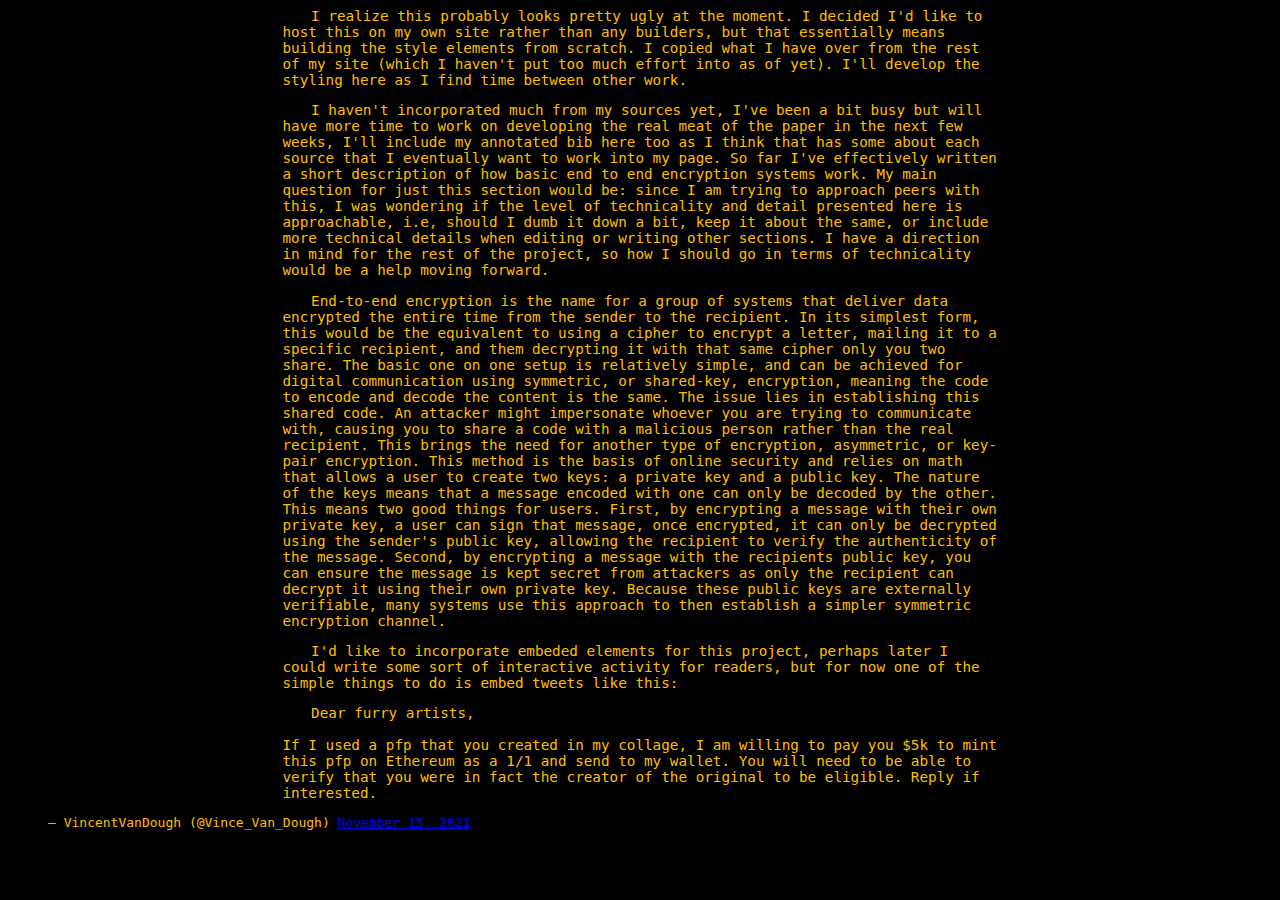
==== crypto.html @ cd8e7666 "Create crypto.html" ====
<html>
	<head>
        	<link rel="stylesheet" href="resources/index.css">
	</head>
	<body>
		<div class="main">
			<p>I realize this probably looks pretty ugly at the moment. I decided I'd like to host this on my own site rather than any builders, but that essentially means building the style elements from scratch. I copied what I have over from the rest of my site (which I haven't put too much effort into as of yet). I'll develop the styling here as I find time between other work.</p>
			
			<p>I haven't incorporated much from my sources yet, I've been a bit busy but will have more time to work on developing the real meat of the paper in the next few weeks, I'll include my annotated bib here too as I think that has some about each source that I eventually want to work into my page. So far I've effectively written a short description of how basic end to end encryption systems work. My main question for just this section would be: since I am trying to approach peers with this, I was wondering if the level of technicality and detail presented here is approachable, i.e, should I dumb it down a bit, keep it about the same, or include more technical details when editing or writing other sections. I have a direction in mind for the rest of the project, so how I should go in terms of technicality would be a help moving forward.</p>
			
			<p>End-to-end encryption is the name for a group of systems that deliver data encrypted the entire time from the sender to the recipient. In its simplest form, this would be the equivalent to using a cipher to encrypt a letter, mailing it to a specific recipient, and them decrypting it with that same cipher only you two share. The basic one on one setup is relatively simple, and can be achieved for digital communication using symmetric, or shared-key, encryption, meaning the code to encode and decode the content is the same. The issue lies in establishing this shared code. An attacker might impersonate whoever you are trying to communicate with, causing you to share a code with a malicious person rather than the real recipient. This brings the need for another type of encryption, asymmetric, or key-pair encryption. This method is the basis of online security and relies on math that allows a user to create two keys: a private key and a public key. The nature of the keys means that a message encoded with one can only be decoded by the other. This means two good things for users. First, by encrypting a message with their own private key, a user can sign that message, once encrypted, it can only be decrypted using the sender's public key, allowing the recipient to verify the authenticity of the message. Second, by encrypting a message with the recipients public key, you can ensure the message is kept secret from attackers as only the recipient can decrypt it using their own private key. Because these public keys are externally verifiable, many systems use this approach to then establish a simpler symmetric encryption channel. </p>
			
			<p>I'd like to incorporate embeded elements for this project, perhaps later I could write some sort of interactive activity for readers, but for now one of the simple things to do is embed tweets like this:</p>
			
			<blockquote class="twitter-tweet" data-theme="dark"><p lang="en" dir="ltr">Dear furry artists,<br><br>If I used a pfp that you created in my collage, I am willing to pay you $5k to mint this pfp on Ethereum as a 1/1 and send to my wallet. You will need to be able to verify that you were in fact the creator of the original to be eligible. Reply if interested.</p>&mdash; VincentVanDough (@Vince_Van_Dough) <a href="https://twitter.com/Vince_Van_Dough/status/1460085031901224967?ref_src=twsrc%5Etfw">November 15, 2021</a></blockquote> <script async src="https://platform.twitter.com/widgets.js" charset="utf-8"></script> 
		</div>	
</html>
---- resources/index.css ----
body {
        background-color: black;
        color: #ffbf00;
        font-family: monospace;
}

.main {

}

.asciiArt {
        display: grid;
        justify-content: center;
        font-family: "MS PGothic", "ＭＳ Ｐゴシック", "Trebuchet MS", Verdana, Futura, Arial, Helvetica, sans-serif;
}

.utf8art {
        display: grid;
        justify-content: center;
}

.utf8art pre {
        font-family: "MS PGothic", "ＭＳ Ｐゴシック", "Trebuchet MS", Verdana, Futura, Arial, Helvetica, sans-serif;
}

p {
        margin-left: auto;
        margin-right: auto;
        width: 50em;
        text-indent: 2em;
        font-size: 1.1em;
}
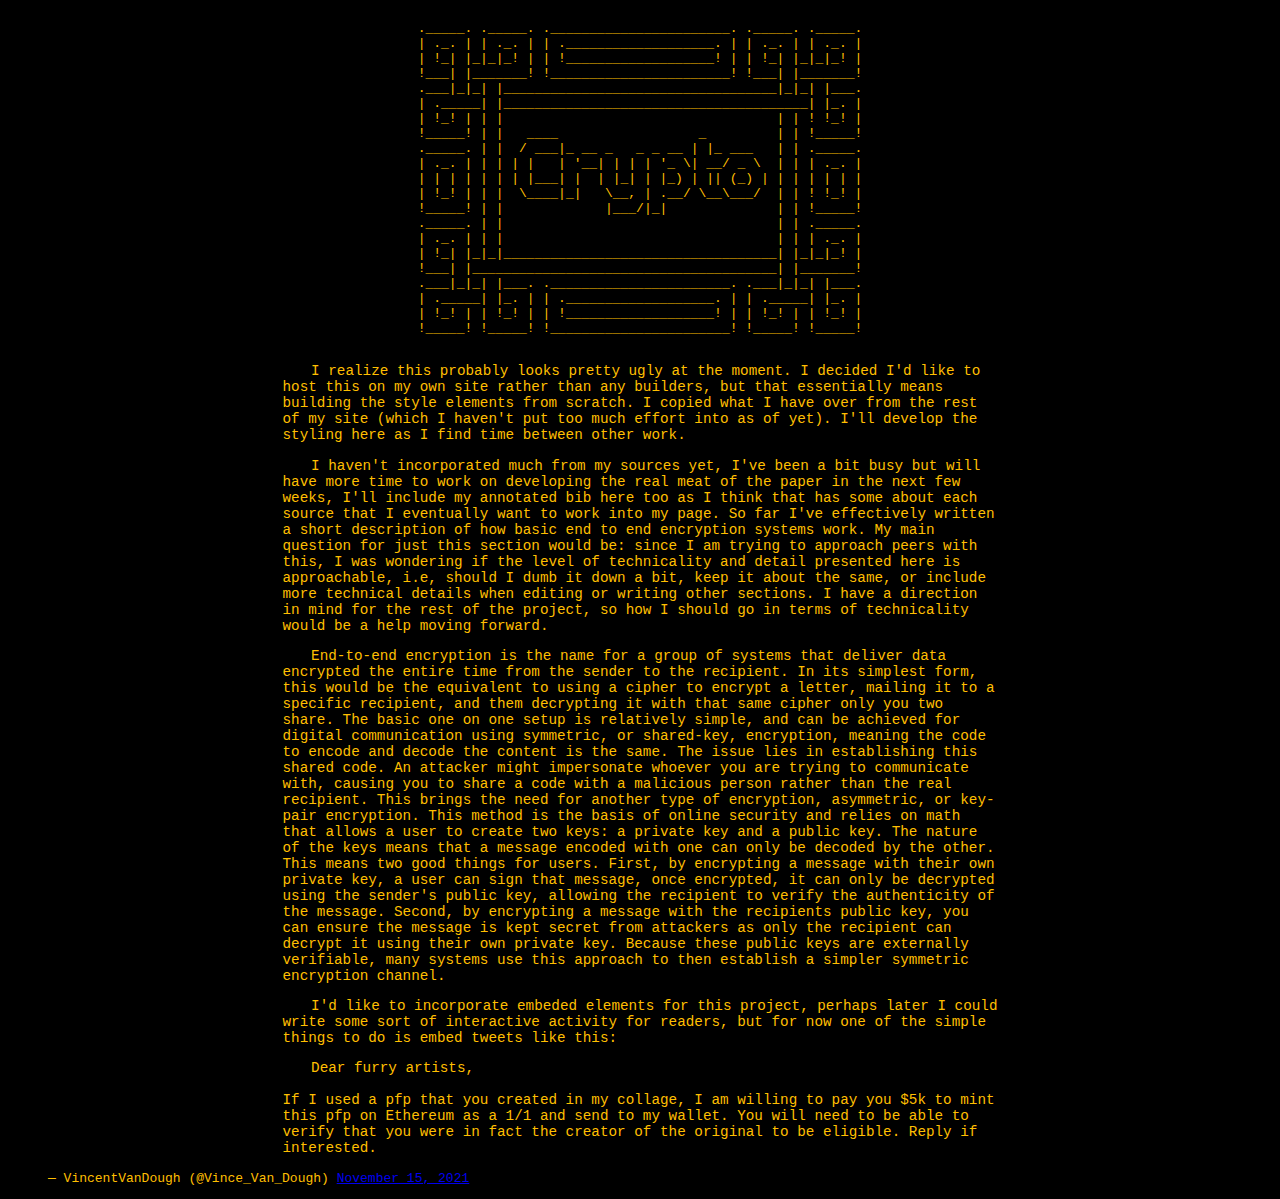
==== commit c05f2a71: "added header" ====
--- a/crypto.html
+++ b/crypto.html
@@ -4,6 +4,30 @@
 	</head>
 	<body>
 		<div class="main">
+<div class="asciiArt"><pre>
+._____. ._____. ._______________________. ._____. ._____.
+| ._. | | ._. | | .___________________. | | ._. | | ._. |
+| !_| |_|_|_! | | !___________________! | | !_| |_|_|_! |
+!___| |_______! !_______________________! !___| |_______!
+.___|_|_| |___________________________________|_|_| |___.
+| ._____| |_______________________________________| |_. |
+| !_! | | |                                   | | ! !_! |
+!_____! | |   ____                  _         | | !_____!
+._____. | |  / ___|_ __ _   _ _ __ | |_ ___   | | ._____.
+| ._. | | | | |   | '__| | | | '_ \| __/ _ \  | | | ._. |
+| | | | | | | |___| |  | |_| | |_) | || (_) | | | | | | |
+| !_! | | |  \____|_|   \__, | .__/ \__\___/  | | ! !_! |
+!_____! | |             |___/|_|              | | !_____!
+._____. | |                                   | | ._____.
+| ._. | | |                                   | | | ._. |
+| !_| |_|_|___________________________________| |_|_|_! |
+!___| |_______________________________________| |_______!
+.___|_|_| |___. ._______________________. .___|_|_| |___.
+| ._____| |_. | | .___________________. | | ._____| |_. |
+| !_! | | !_! | | !___________________! | | !_! | | !_! |
+!_____! !_____! !_______________________! !_____! !_____!
+</pre></div>
+			
 			<p>I realize this probably looks pretty ugly at the moment. I decided I'd like to host this on my own site rather than any builders, but that essentially means building the style elements from scratch. I copied what I have over from the rest of my site (which I haven't put too much effort into as of yet). I'll develop the styling here as I find time between other work.</p>
 			
 			<p>I haven't incorporated much from my sources yet, I've been a bit busy but will have more time to work on developing the real meat of the paper in the next few weeks, I'll include my annotated bib here too as I think that has some about each source that I eventually want to work into my page. So far I've effectively written a short description of how basic end to end encryption systems work. My main question for just this section would be: since I am trying to approach peers with this, I was wondering if the level of technicality and detail presented here is approachable, i.e, should I dumb it down a bit, keep it about the same, or include more technical details when editing or writing other sections. I have a direction in mind for the rest of the project, so how I should go in terms of technicality would be a help moving forward.</p>
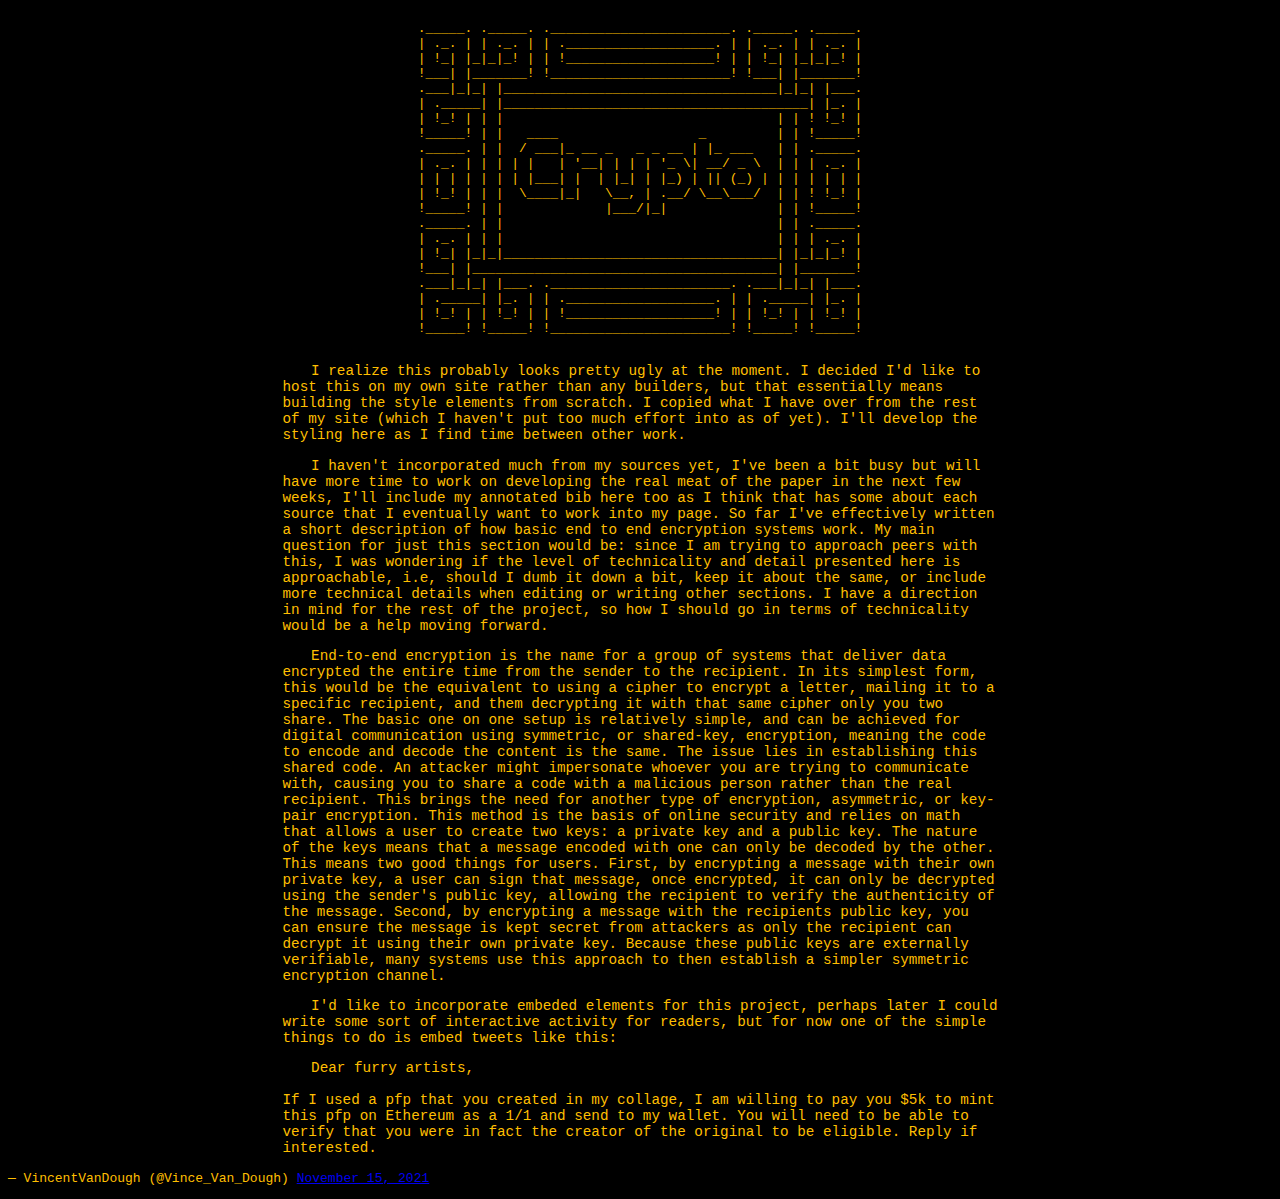
==== commit 1bc4ffda: "Update crypto.html" ====
--- a/crypto.html
+++ b/crypto.html
@@ -36,6 +36,8 @@
 			
 			<p>I'd like to incorporate embeded elements for this project, perhaps later I could write some sort of interactive activity for readers, but for now one of the simple things to do is embed tweets like this:</p>
 			
-			<blockquote class="twitter-tweet" data-theme="dark"><p lang="en" dir="ltr">Dear furry artists,<br><br>If I used a pfp that you created in my collage, I am willing to pay you $5k to mint this pfp on Ethereum as a 1/1 and send to my wallet. You will need to be able to verify that you were in fact the creator of the original to be eligible. Reply if interested.</p>&mdash; VincentVanDough (@Vince_Van_Dough) <a href="https://twitter.com/Vince_Van_Dough/status/1460085031901224967?ref_src=twsrc%5Etfw">November 15, 2021</a></blockquote> <script async src="https://platform.twitter.com/widgets.js" charset="utf-8"></script> 
+			<div class="tweet">
+				<blockquote class="twitter-tweet" data-theme="dark"><p lang="en" dir="ltr">Dear furry artists,<br><br>If I used a pfp that you created in my collage, I am willing to pay you $5k to mint this pfp on Ethereum as a 1/1 and send to my wallet. You will need to be able to verify that you were in fact the creator of the original to be eligible. Reply if interested.</p>&mdash; VincentVanDough (@Vince_Van_Dough) <a href="https://twitter.com/Vince_Van_Dough/status/1460085031901224967?ref_src=twsrc%5Etfw">November 15, 2021</a></blockquote> <script async src="https://platform.twitter.com/widgets.js" charset="utf-8"></script> 
+			</div>
 		</div>	
 </html>	
--- a/resources/index.css
+++ b/resources/index.css
@@ -30,3 +30,9 @@
         text-indent: 2em;
         font-size: 1.1em;
 }
+
+blockquote {
+        margin-left: auto;
+        margin-right: auto;
+        align: center;
+}
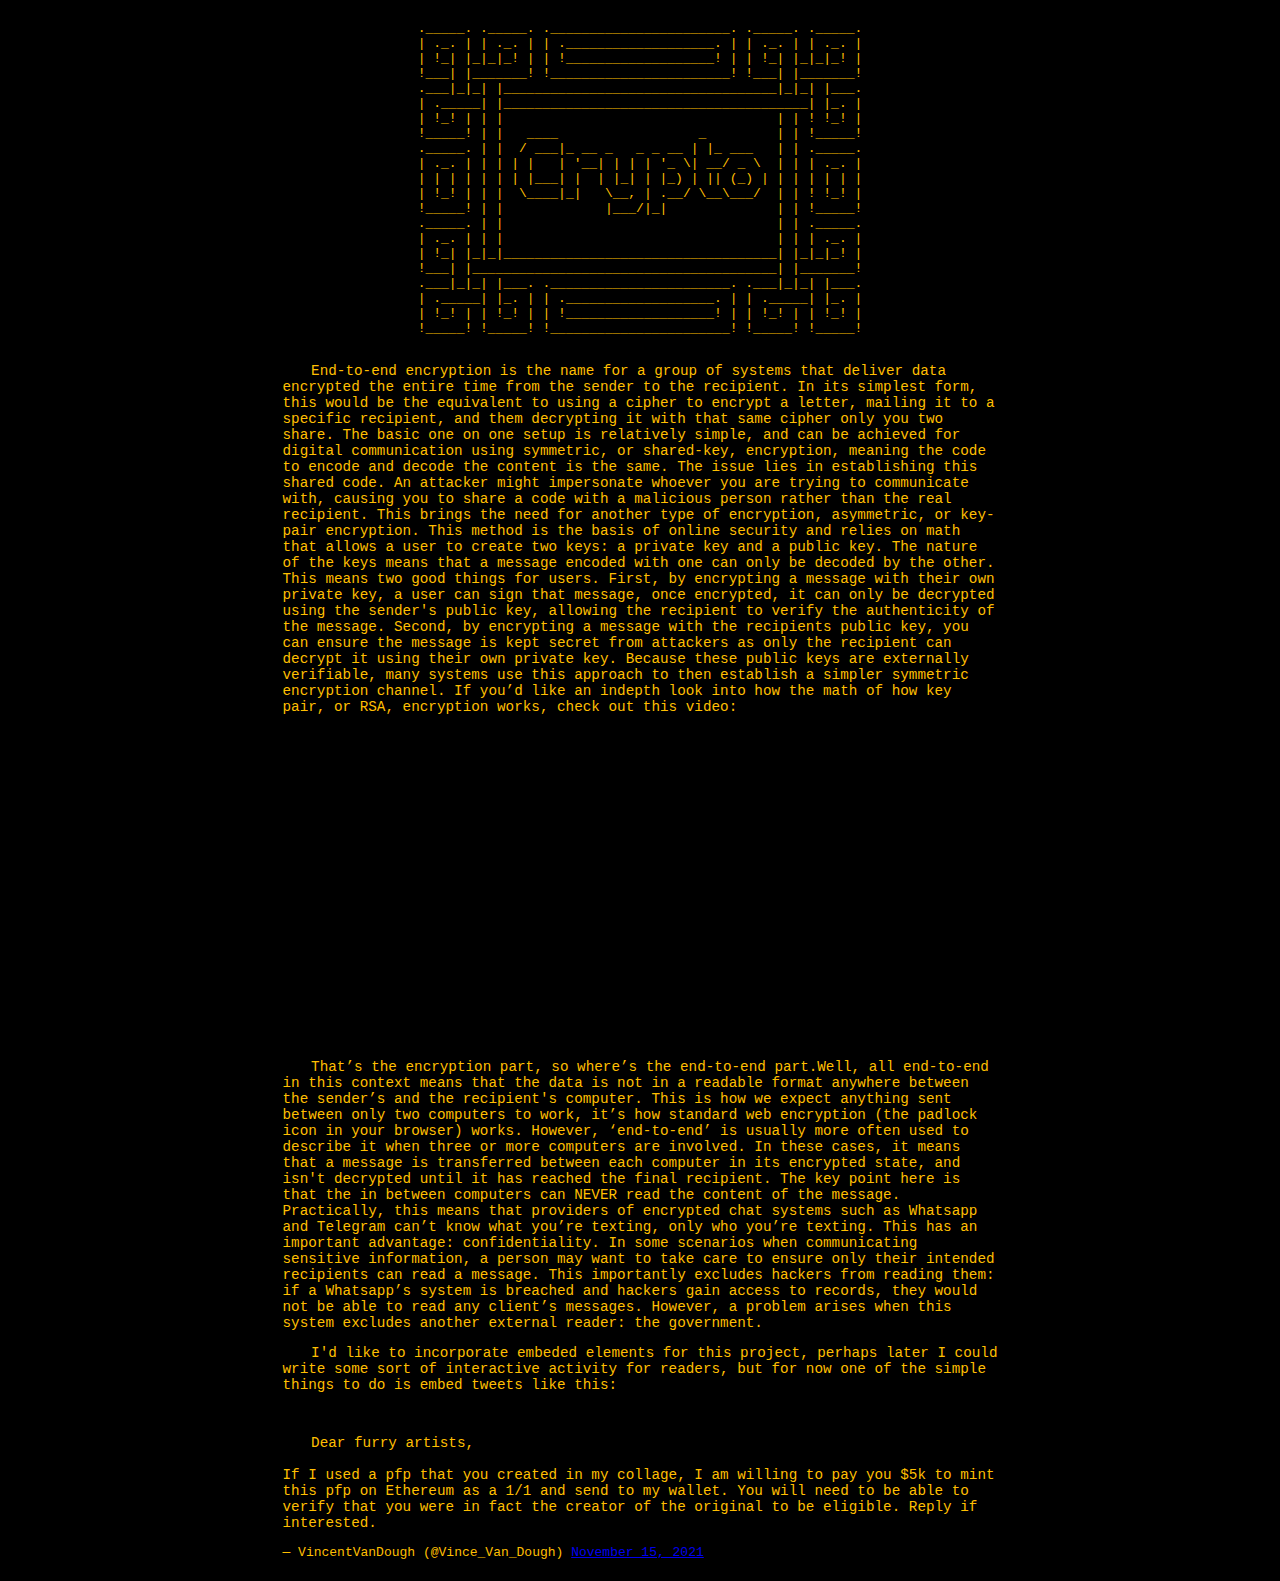
==== commit 5562c5be: "added content" ====
--- a/crypto.html
+++ b/crypto.html
@@ -27,12 +27,11 @@
 | !_! | | !_! | | !___________________! | | !_! | | !_! |
 !_____! !_____! !_______________________! !_____! !_____!
 </pre></div>
+			<p>End-to-end encryption is the name for a group of systems that deliver data encrypted the entire time from the sender to the recipient. In its simplest form, this would be the equivalent to using a cipher to encrypt a letter, mailing it to a specific recipient, and them decrypting it with that same cipher only you two share. The basic one on one setup is relatively simple, and can be achieved for digital communication using symmetric, or shared-key, encryption, meaning the code to encode and decode the content is the same. The issue lies in establishing this shared code. An attacker might impersonate whoever you are trying to communicate with, causing you to share a code with a malicious person rather than the real recipient. This brings the need for another type of encryption, asymmetric, or key-pair encryption. This method is the basis of online security and relies on math that allows a user to create two keys: a private key and a public key. The nature of the keys means that a message encoded with one can only be decoded by the other. This means two good things for users. First, by encrypting a message with their own private key, a user can sign that message, once encrypted, it can only be decrypted using the sender's public key, allowing the recipient to verify the authenticity of the message. Second, by encrypting a message with the recipients public key, you can ensure the message is kept secret from attackers as only the recipient can decrypt it using their own private key. Because these public keys are externally verifiable, many systems use this approach to then establish a simpler symmetric encryption channel. If you’d like an indepth look into how the math of how key pair, or RSA, encryption works, check out this video: </p>
 			
-			<p>I realize this probably looks pretty ugly at the moment. I decided I'd like to host this on my own site rather than any builders, but that essentially means building the style elements from scratch. I copied what I have over from the rest of my site (which I haven't put too much effort into as of yet). I'll develop the styling here as I find time between other work.</p>
+			<iframe width="560" height="315" src="https://www.youtube.com/embed/rVQpK6NcYIE" title="YouTube video player" frameborder="0" allow="accelerometer; autoplay; clipboard-write; encrypted-media; gyroscope; picture-in-picture" allowfullscreen></iframe>
 			
-			<p>I haven't incorporated much from my sources yet, I've been a bit busy but will have more time to work on developing the real meat of the paper in the next few weeks, I'll include my annotated bib here too as I think that has some about each source that I eventually want to work into my page. So far I've effectively written a short description of how basic end to end encryption systems work. My main question for just this section would be: since I am trying to approach peers with this, I was wondering if the level of technicality and detail presented here is approachable, i.e, should I dumb it down a bit, keep it about the same, or include more technical details when editing or writing other sections. I have a direction in mind for the rest of the project, so how I should go in terms of technicality would be a help moving forward.</p>
-			
-			<p>End-to-end encryption is the name for a group of systems that deliver data encrypted the entire time from the sender to the recipient. In its simplest form, this would be the equivalent to using a cipher to encrypt a letter, mailing it to a specific recipient, and them decrypting it with that same cipher only you two share. The basic one on one setup is relatively simple, and can be achieved for digital communication using symmetric, or shared-key, encryption, meaning the code to encode and decode the content is the same. The issue lies in establishing this shared code. An attacker might impersonate whoever you are trying to communicate with, causing you to share a code with a malicious person rather than the real recipient. This brings the need for another type of encryption, asymmetric, or key-pair encryption. This method is the basis of online security and relies on math that allows a user to create two keys: a private key and a public key. The nature of the keys means that a message encoded with one can only be decoded by the other. This means two good things for users. First, by encrypting a message with their own private key, a user can sign that message, once encrypted, it can only be decrypted using the sender's public key, allowing the recipient to verify the authenticity of the message. Second, by encrypting a message with the recipients public key, you can ensure the message is kept secret from attackers as only the recipient can decrypt it using their own private key. Because these public keys are externally verifiable, many systems use this approach to then establish a simpler symmetric encryption channel. </p>
+			<p>That’s the encryption part, so where’s the end-to-end part.Well, all end-to-end in this context means that the data is not in a readable format anywhere between the sender’s and the recipient's computer. This is how we expect anything sent between only two computers to work, it’s how standard web encryption (the padlock icon in your browser) works. However, ‘end-to-end’ is usually more often used to describe it when three or more computers are involved. In these cases, it means that a message is transferred between each computer in its encrypted state, and isn't decrypted until it has reached the final recipient. The key point here is that the in between computers can NEVER read the content of the message. Practically, this means that providers of encrypted chat systems such as Whatsapp and Telegram can’t know what you’re texting, only who you’re texting. This has an important advantage: confidentiality. In some scenarios when communicating sensitive information, a person may want to take care to ensure only their intended recipients can read a message. This importantly excludes hackers from reading them: if a Whatsapp’s system is breached and hackers gain access to records, they would not be able to read any client’s messages. However, a problem arises when this system excludes another external reader: the government.</p>
 			
 			<p>I'd like to incorporate embeded elements for this project, perhaps later I could write some sort of interactive activity for readers, but for now one of the simple things to do is embed tweets like this:</p>
 			
--- a/resources/index.css
+++ b/resources/index.css
@@ -31,8 +31,10 @@
         font-size: 1.1em;
 }
 
-blockquote {
+.tweet {
         margin-left: auto;
         margin-right: auto;
-        align: center;
+        align-self: center;
+        display: grid;
+        justify-content: center;
 }
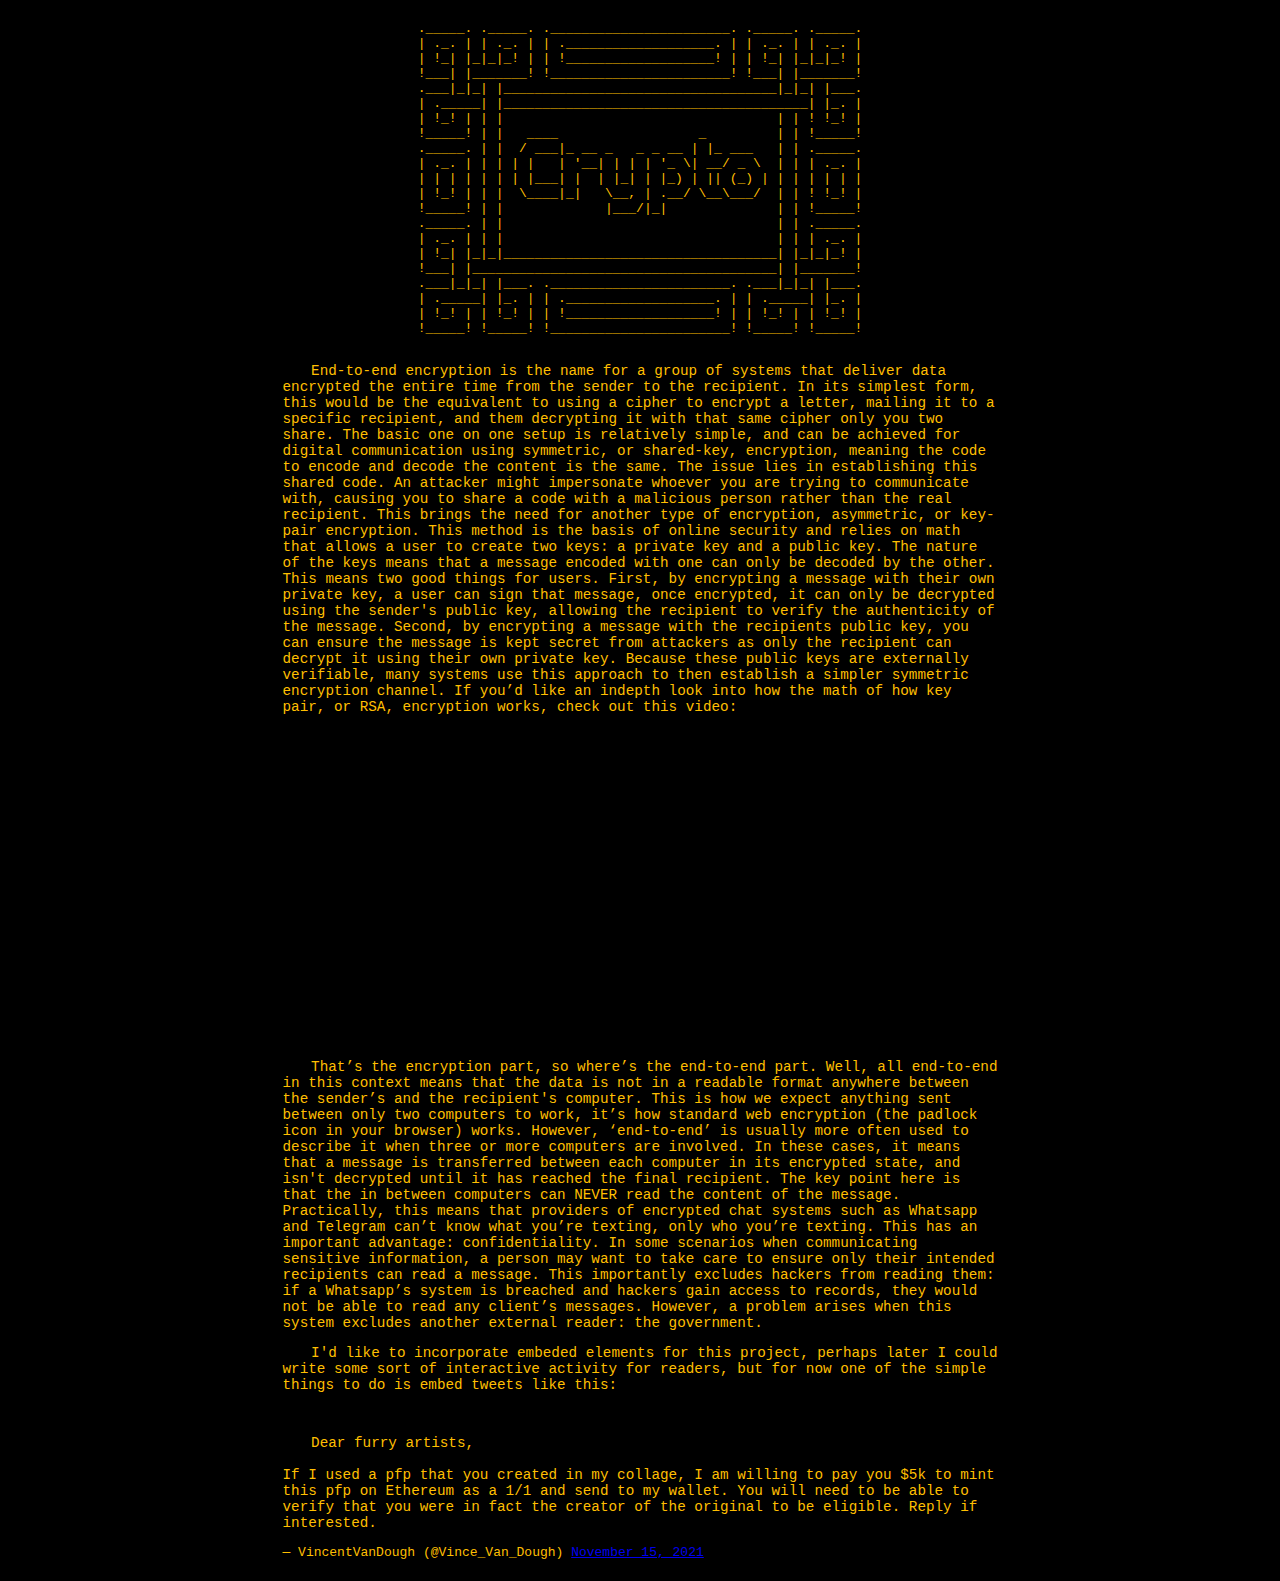
==== commit 87ac2785: "fixed styling" ====
--- a/crypto.html
+++ b/crypto.html
@@ -29,9 +29,11 @@
 </pre></div>
 			<p>End-to-end encryption is the name for a group of systems that deliver data encrypted the entire time from the sender to the recipient. In its simplest form, this would be the equivalent to using a cipher to encrypt a letter, mailing it to a specific recipient, and them decrypting it with that same cipher only you two share. The basic one on one setup is relatively simple, and can be achieved for digital communication using symmetric, or shared-key, encryption, meaning the code to encode and decode the content is the same. The issue lies in establishing this shared code. An attacker might impersonate whoever you are trying to communicate with, causing you to share a code with a malicious person rather than the real recipient. This brings the need for another type of encryption, asymmetric, or key-pair encryption. This method is the basis of online security and relies on math that allows a user to create two keys: a private key and a public key. The nature of the keys means that a message encoded with one can only be decoded by the other. This means two good things for users. First, by encrypting a message with their own private key, a user can sign that message, once encrypted, it can only be decrypted using the sender's public key, allowing the recipient to verify the authenticity of the message. Second, by encrypting a message with the recipients public key, you can ensure the message is kept secret from attackers as only the recipient can decrypt it using their own private key. Because these public keys are externally verifiable, many systems use this approach to then establish a simpler symmetric encryption channel. If you’d like an indepth look into how the math of how key pair, or RSA, encryption works, check out this video: </p>
 			
-			<iframe width="560" height="315" src="https://www.youtube.com/embed/rVQpK6NcYIE" title="YouTube video player" frameborder="0" allow="accelerometer; autoplay; clipboard-write; encrypted-media; gyroscope; picture-in-picture" allowfullscreen></iframe>
-			
-			<p>That’s the encryption part, so where’s the end-to-end part.Well, all end-to-end in this context means that the data is not in a readable format anywhere between the sender’s and the recipient's computer. This is how we expect anything sent between only two computers to work, it’s how standard web encryption (the padlock icon in your browser) works. However, ‘end-to-end’ is usually more often used to describe it when three or more computers are involved. In these cases, it means that a message is transferred between each computer in its encrypted state, and isn't decrypted until it has reached the final recipient. The key point here is that the in between computers can NEVER read the content of the message. Practically, this means that providers of encrypted chat systems such as Whatsapp and Telegram can’t know what you’re texting, only who you’re texting. This has an important advantage: confidentiality. In some scenarios when communicating sensitive information, a person may want to take care to ensure only their intended recipients can read a message. This importantly excludes hackers from reading them: if a Whatsapp’s system is breached and hackers gain access to records, they would not be able to read any client’s messages. However, a problem arises when this system excludes another external reader: the government.</p>
+			<div class="tweet">
+				<iframe width="560" height="315" src="https://www.youtube.com/embed/rVQpK6NcYIE" title="YouTube video player" frameborder="0" allow="accelerometer; autoplay; clipboard-write; encrypted-media; gyroscope; picture-in-picture" allowfullscreen></iframe>
+			</div>
+				
+			<p>That’s the encryption part, so where’s the end-to-end part. Well, all end-to-end in this context means that the data is not in a readable format anywhere between the sender’s and the recipient's computer. This is how we expect anything sent between only two computers to work, it’s how standard web encryption (the padlock icon in your browser) works. However, ‘end-to-end’ is usually more often used to describe it when three or more computers are involved. In these cases, it means that a message is transferred between each computer in its encrypted state, and isn't decrypted until it has reached the final recipient. The key point here is that the in between computers can NEVER read the content of the message. Practically, this means that providers of encrypted chat systems such as Whatsapp and Telegram can’t know what you’re texting, only who you’re texting. This has an important advantage: confidentiality. In some scenarios when communicating sensitive information, a person may want to take care to ensure only their intended recipients can read a message. This importantly excludes hackers from reading them: if a Whatsapp’s system is breached and hackers gain access to records, they would not be able to read any client’s messages. However, a problem arises when this system excludes another external reader: the government.</p>
 			
 			<p>I'd like to incorporate embeded elements for this project, perhaps later I could write some sort of interactive activity for readers, but for now one of the simple things to do is embed tweets like this:</p>
 			
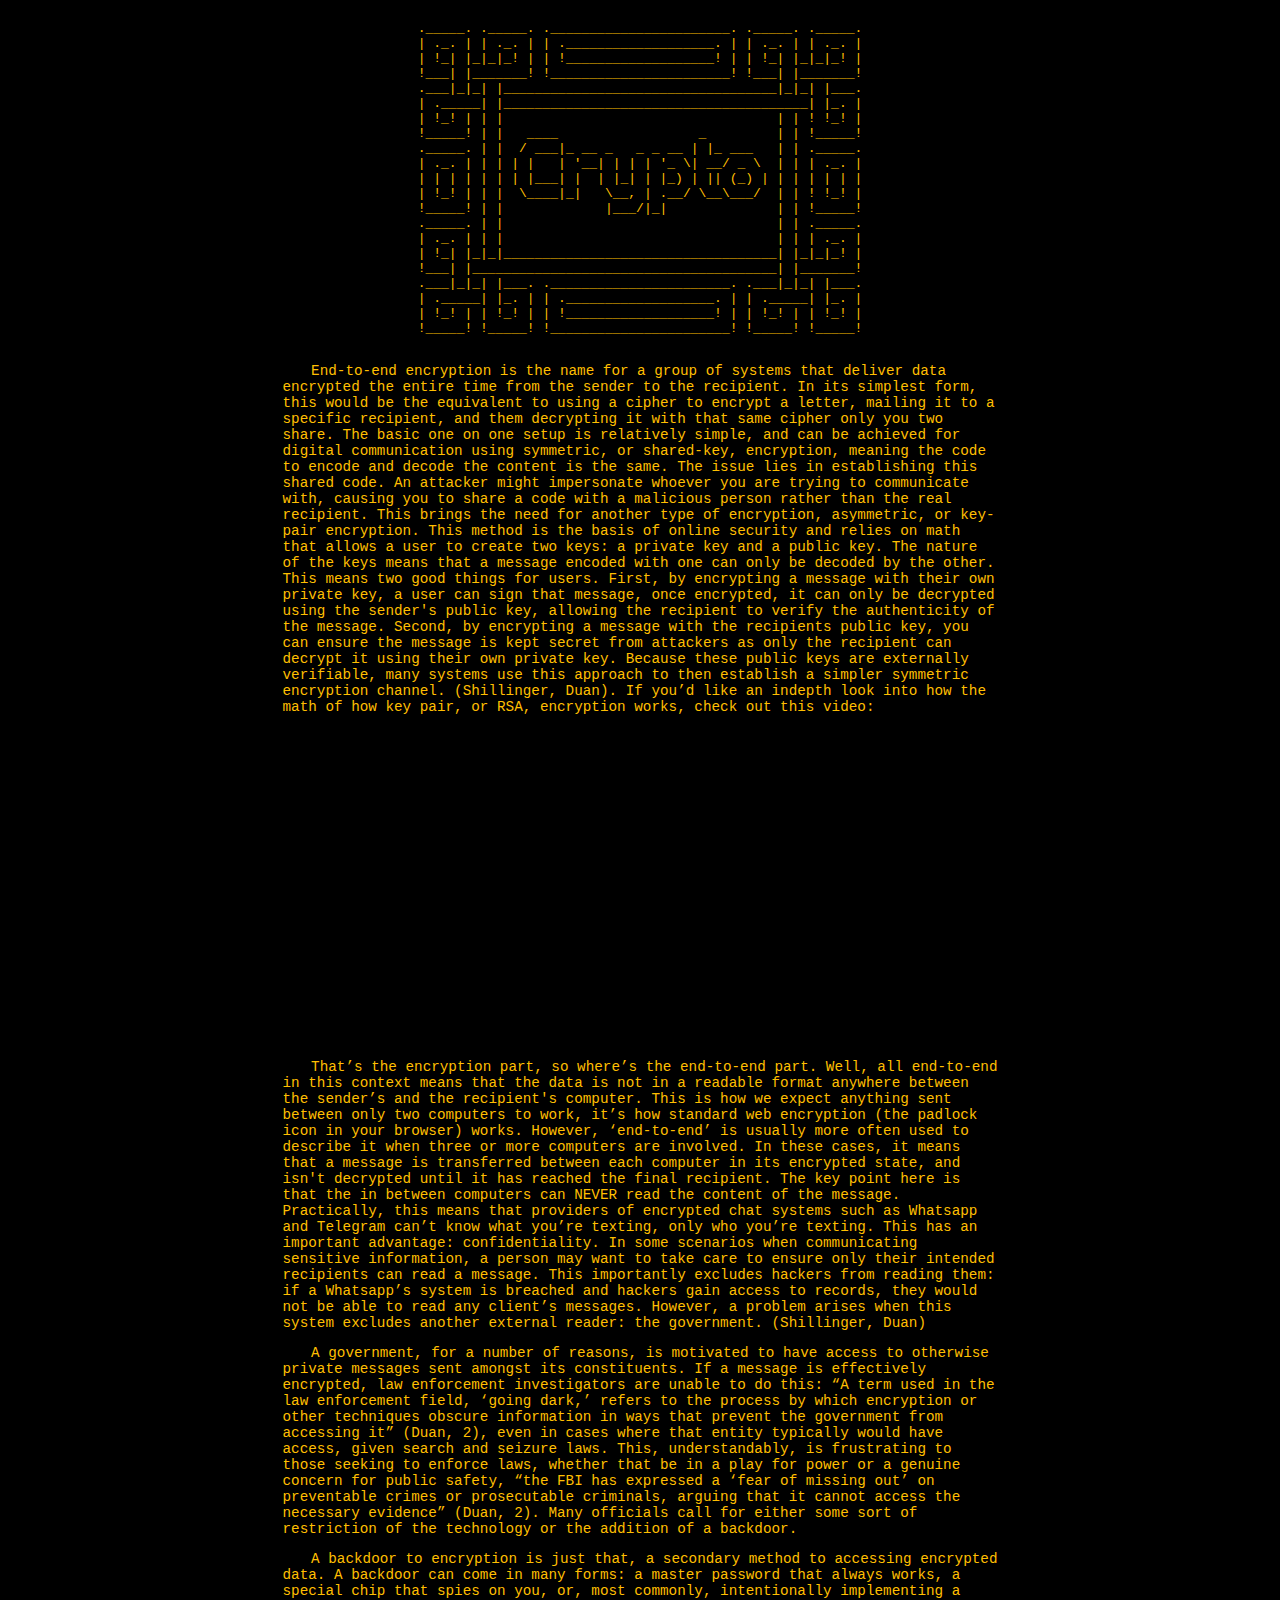
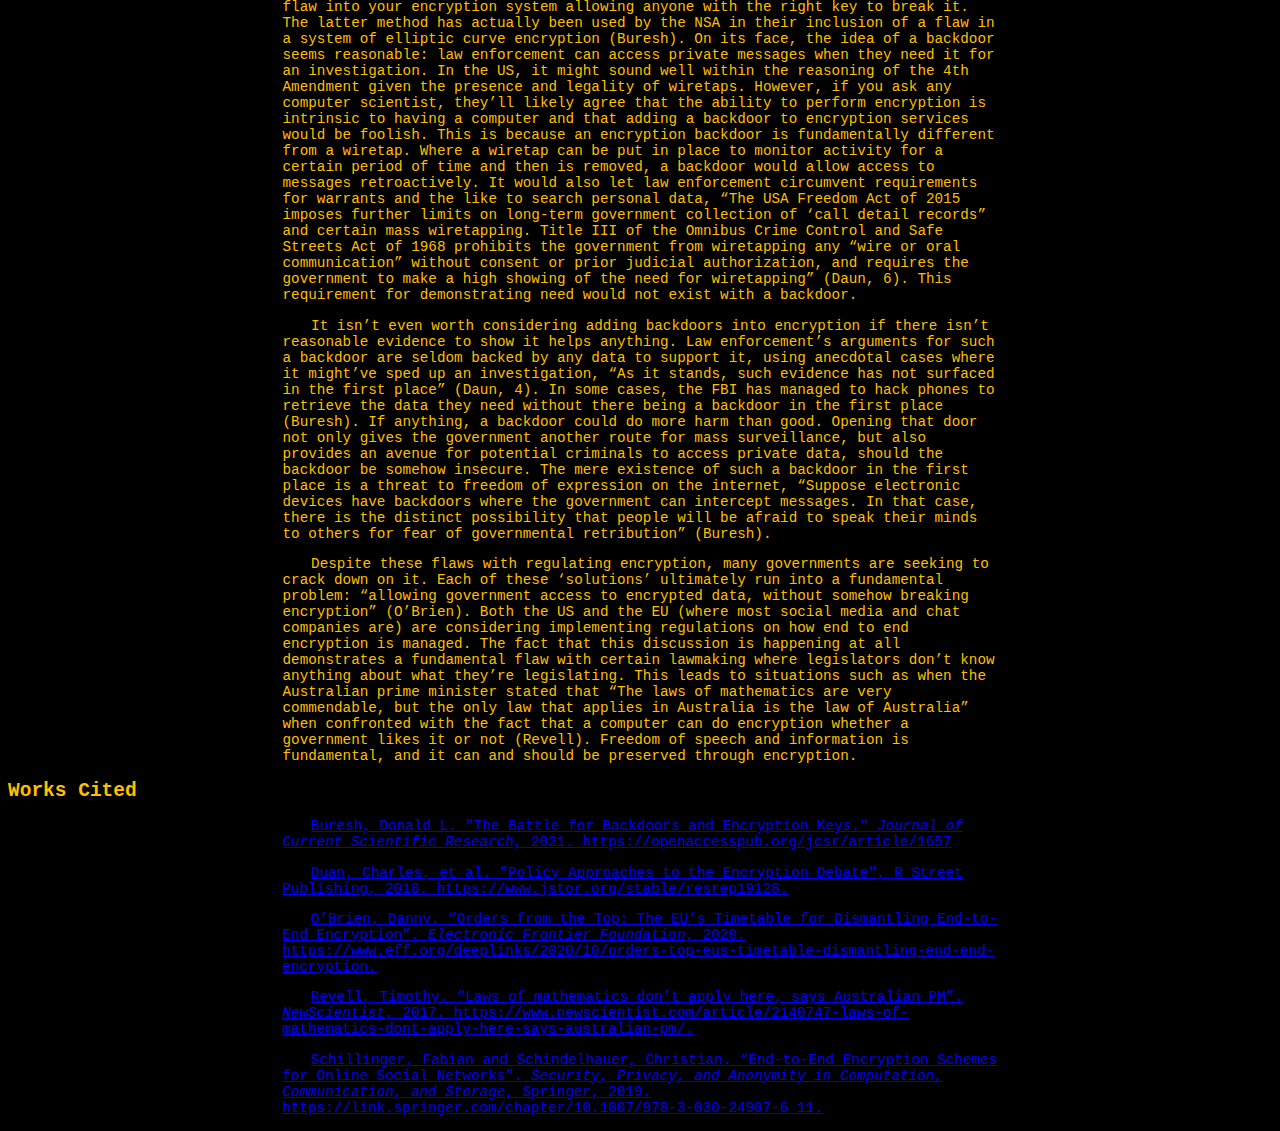
==== commit 3d03a1f8: "added more" ====
--- a/crypto.html
+++ b/crypto.html
@@ -27,18 +27,37 @@
 | !_! | | !_! | | !___________________! | | !_! | | !_! |
 !_____! !_____! !_______________________! !_____! !_____!
 </pre></div>
-			<p>End-to-end encryption is the name for a group of systems that deliver data encrypted the entire time from the sender to the recipient. In its simplest form, this would be the equivalent to using a cipher to encrypt a letter, mailing it to a specific recipient, and them decrypting it with that same cipher only you two share. The basic one on one setup is relatively simple, and can be achieved for digital communication using symmetric, or shared-key, encryption, meaning the code to encode and decode the content is the same. The issue lies in establishing this shared code. An attacker might impersonate whoever you are trying to communicate with, causing you to share a code with a malicious person rather than the real recipient. This brings the need for another type of encryption, asymmetric, or key-pair encryption. This method is the basis of online security and relies on math that allows a user to create two keys: a private key and a public key. The nature of the keys means that a message encoded with one can only be decoded by the other. This means two good things for users. First, by encrypting a message with their own private key, a user can sign that message, once encrypted, it can only be decrypted using the sender's public key, allowing the recipient to verify the authenticity of the message. Second, by encrypting a message with the recipients public key, you can ensure the message is kept secret from attackers as only the recipient can decrypt it using their own private key. Because these public keys are externally verifiable, many systems use this approach to then establish a simpler symmetric encryption channel. If you’d like an indepth look into how the math of how key pair, or RSA, encryption works, check out this video: </p>
+			<p>End-to-end encryption is the name for a group of systems that deliver data encrypted the entire time from the sender to the recipient. In its simplest form, this would be the equivalent to using a cipher to encrypt a letter, mailing it to a specific recipient, and them decrypting it with that same cipher only you two share. The basic one on one setup is relatively simple, and can be achieved for digital communication using symmetric, or shared-key, encryption, meaning the code to encode and decode the content is the same. The issue lies in establishing this shared code. An attacker might impersonate whoever you are trying to communicate with, causing you to share a code with a malicious person rather than the real recipient. This brings the need for another type of encryption, asymmetric, or key-pair encryption. This method is the basis of online security and relies on math that allows a user to create two keys: a private key and a public key. The nature of the keys means that a message encoded with one can only be decoded by the other. This means two good things for users. First, by encrypting a message with their own private key, a user can sign that message, once encrypted, it can only be decrypted using the sender's public key, allowing the recipient to verify the authenticity of the message. Second, by encrypting a message with the recipients public key, you can ensure the message is kept secret from attackers as only the recipient can decrypt it using their own private key. Because these public keys are externally verifiable, many systems use this approach to then establish a simpler symmetric encryption channel. (Shillinger, Duan). If you’d like an indepth look into how the math of how key pair, or RSA, encryption works, check out this video: </p>
 			
 			<div class="tweet">
 				<iframe width="560" height="315" src="https://www.youtube.com/embed/rVQpK6NcYIE" title="YouTube video player" frameborder="0" allow="accelerometer; autoplay; clipboard-write; encrypted-media; gyroscope; picture-in-picture" allowfullscreen></iframe>
 			</div>
 				
-			<p>That’s the encryption part, so where’s the end-to-end part. Well, all end-to-end in this context means that the data is not in a readable format anywhere between the sender’s and the recipient's computer. This is how we expect anything sent between only two computers to work, it’s how standard web encryption (the padlock icon in your browser) works. However, ‘end-to-end’ is usually more often used to describe it when three or more computers are involved. In these cases, it means that a message is transferred between each computer in its encrypted state, and isn't decrypted until it has reached the final recipient. The key point here is that the in between computers can NEVER read the content of the message. Practically, this means that providers of encrypted chat systems such as Whatsapp and Telegram can’t know what you’re texting, only who you’re texting. This has an important advantage: confidentiality. In some scenarios when communicating sensitive information, a person may want to take care to ensure only their intended recipients can read a message. This importantly excludes hackers from reading them: if a Whatsapp’s system is breached and hackers gain access to records, they would not be able to read any client’s messages. However, a problem arises when this system excludes another external reader: the government.</p>
+			<p>That’s the encryption part, so where’s the end-to-end part. Well, all end-to-end in this context means that the data is not in a readable format anywhere between the sender’s and the recipient's computer. This is how we expect anything sent between only two computers to work, it’s how standard web encryption (the padlock icon in your browser) works. However, ‘end-to-end’ is usually more often used to describe it when three or more computers are involved. In these cases, it means that a message is transferred between each computer in its encrypted state, and isn't decrypted until it has reached the final recipient. The key point here is that the in between computers can NEVER read the content of the message. Practically, this means that providers of encrypted chat systems such as Whatsapp and Telegram can’t know what you’re texting, only who you’re texting. This has an important advantage: confidentiality. In some scenarios when communicating sensitive information, a person may want to take care to ensure only their intended recipients can read a message. This importantly excludes hackers from reading them: if a Whatsapp’s system is breached and hackers gain access to records, they would not be able to read any client’s messages. However, a problem arises when this system excludes another external reader: the government. (Shillinger, Duan)</p>
 			
-			<p>I'd like to incorporate embeded elements for this project, perhaps later I could write some sort of interactive activity for readers, but for now one of the simple things to do is embed tweets like this:</p>
+			<p>A government, for a number of reasons, is motivated to have access to otherwise private messages sent amongst its constituents. If a message is effectively encrypted, law enforcement investigators are unable to do this: “A term used in the law enforcement field, ‘going dark,’ refers to the process by which encryption or other techniques obscure information  in  ways  that prevent the government from accessing it” (Duan, 2), even in cases where that entity typically would have access, given search and seizure laws. This, understandably, is frustrating to those seeking to enforce laws, whether that be in a play for power or a genuine concern for public safety, “the FBI has expressed a ‘fear of missing out’ on preventable crimes or prosecutable criminals, arguing that it cannot access the necessary evidence” (Duan, 2). Many officials call for either some sort of restriction of the technology or the addition of a backdoor.</p>
 			
-			<div class="tweet">
-				<blockquote class="twitter-tweet" data-theme="dark"><p lang="en" dir="ltr">Dear furry artists,<br><br>If I used a pfp that you created in my collage, I am willing to pay you $5k to mint this pfp on Ethereum as a 1/1 and send to my wallet. You will need to be able to verify that you were in fact the creator of the original to be eligible. Reply if interested.</p>&mdash; VincentVanDough (@Vince_Van_Dough) <a href="https://twitter.com/Vince_Van_Dough/status/1460085031901224967?ref_src=twsrc%5Etfw">November 15, 2021</a></blockquote> <script async src="https://platform.twitter.com/widgets.js" charset="utf-8"></script> 
-			</div>
+			<p>A backdoor to encryption is just that, a secondary method to accessing encrypted data. A backdoor can come in many forms: a master password that always works, a special chip that spies on you, or,  most commonly, intentionally implementing a flaw into your encryption system allowing anyone with the right key to break it. The latter method has actually been used by the NSA in their inclusion of a flaw in a system of elliptic curve encryption (Buresh). On its face, the idea of a backdoor seems reasonable: law enforcement can access private messages when they need it for an investigation. In the US, it might sound well within the reasoning of the 4th Amendment given the presence and legality of wiretaps. However, if you ask any computer scientist, they’ll likely agree that the ability to perform encryption is intrinsic to having a computer and that adding a backdoor to encryption services would be foolish. This is because an encryption backdoor is fundamentally different from a wiretap. Where a wiretap can be put in place to monitor activity for a certain period of time and then is removed, a backdoor would allow access to messages retroactively. It would also let law enforcement circumvent requirements for warrants and the like to search personal data, “The USA Freedom Act of 2015 imposes further limits on long-term government collection of ‘call detail records” and certain mass wiretapping. Title III of the Omnibus Crime Control and Safe Streets Act of 1968 prohibits the government from wiretapping any “wire or oral communication” without consent or prior judicial authorization, and requires the government to make a high showing of the need for wiretapping” (Daun, 6). This requirement for demonstrating need would not exist with a backdoor.
+			</p>
+			
+			<p>It isn’t even worth considering adding backdoors into encryption if there isn’t reasonable evidence to show it helps anything. Law enforcement’s arguments for such a backdoor are seldom backed by any data to support it, using anecdotal cases where it might’ve sped up an investigation, “As it stands, such evidence has not surfaced in the first place” (Daun, 4). In some cases, the FBI has managed to hack phones to retrieve the data they need without there being a backdoor in the first place (Buresh). If anything, a backdoor could do more harm than good. Opening that door not only gives the government another route for mass surveillance, but also provides an avenue for potential criminals to access private data, should the backdoor be somehow insecure. The mere existence of such a backdoor in the first place is a threat to freedom of expression on the internet, “Suppose electronic devices have backdoors where the government can intercept messages. In that case, there is the distinct possibility that people will be afraid to speak their minds to others for fear of governmental retribution” (Buresh). 
+			</p>
+			
+			<p>Despite these flaws with regulating encryption, many governments are seeking to crack down on it. Each of these ‘solutions’ ultimately run into a fundamental problem: “allowing government access to encrypted data, without somehow breaking encryption” (O’Brien). Both the US and the EU (where most social media and chat companies are) are considering implementing regulations on how end to end encryption is managed. The fact that this discussion is happening at all demonstrates a fundamental flaw with certain lawmaking where legislators don’t know anything about what they’re legislating. This leads to situations such as when the Australian prime minister stated that “The laws of mathematics are very commendable, but the only law that applies in Australia is the law of Australia” when confronted with the fact that a computer can do encryption whether a government likes it or not (Revell). Freedom of speech and information is fundamental, and it can and should be preserved through encryption.
+			</p>
+			
+			<h2>Works Cited</h2>
+			
+			<p><a href="https://openaccesspub.org/jcsr/article/1657">Buresh, Donald L. "The Battle for Backdoors and Encryption Keys." <i>Journal of Current Scientific Research,</i> 2021. https://openaccesspub.org/jcsr/article/1657</a></p>
+			
+			<p><a href="https://www.jstor.org/stable/resrep19128">Duan, Charles, et al. "Policy Approaches to the Encryption Debate", R Street Publishing, 2018. https://www.jstor.org/stable/resrep19128.</a></p>
+			
+			<p><a href="https://www.eff.org/deeplinks/2020/10/orders-top-eus-timetable-dismantling-end-end-encryption">O’Brien, Danny. “Orders from the Top: The EU’s Timetable for Dismantling End-to-End Encryption”. <i>Electronic Frontier Foundation</i>, 2020. https://www.eff.org/deeplinks/2020/10/orders-top-eus-timetable-dismantling-end-end-encryption.</a></p>
+			
+			<p><a href="https://www.newscientist.com/article/2140747-laws-of-mathematics-dont-apply-here-says-australian-pm/">Revell, Timothy. “Laws of mathematics don’t apply here, says Australian PM”. <i>NewScientist</i>, 2017. https://www.newscientist.com/article/2140747-laws-of-mathematics-dont-apply-here-says-australian-pm/.</a></p>
+			
+			<p><a href="https://link.springer.com/chapter/10.1007/978-3-030-24907-6_11">Schillinger, Fabian and Schindelhauer, Christian. “End-to-End Encryption Schemes for Online Social Networks”. <i>Security, Privacy, and Anonymity in Computation, Communication, and Storage</i>, Springer, 2019. https://link.springer.com/chapter/10.1007/978-3-030-24907-6_11.</a></p>
+			
+			
 		</div>	
 </html>	
